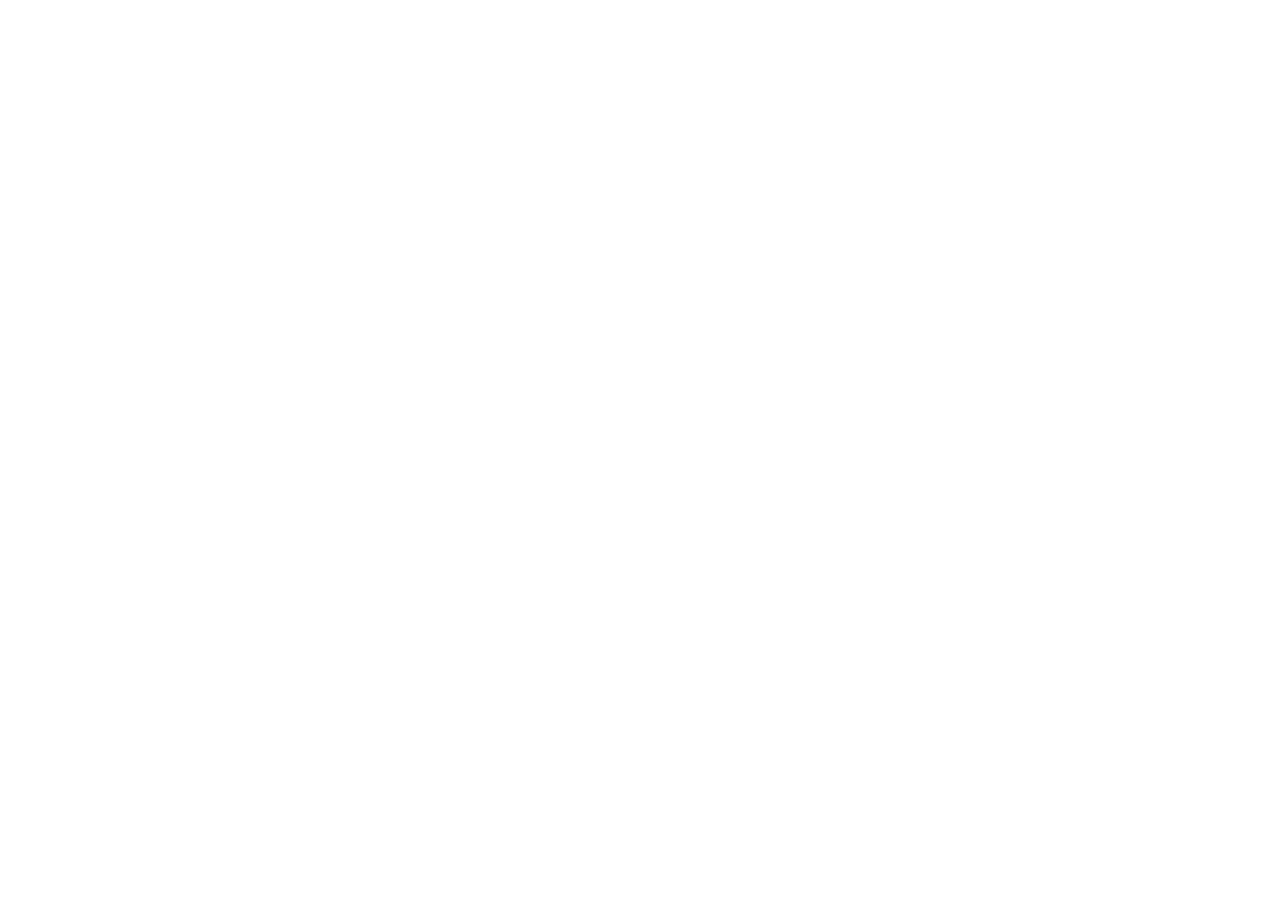
==== 2-box-model/index.html @ 87ff9642 "creación de index y carpeta box model" ====
<!DOCTYPE html>
<html lang="en">
<head>
    <meta charset="UTF-8">
    <meta name="viewport" content="width=device-width, initial-scale=1.0">
    <title>Document</title>
    <link rel="stylesheet" href="style.css">
</head>
<body>
    
</body>
</html>
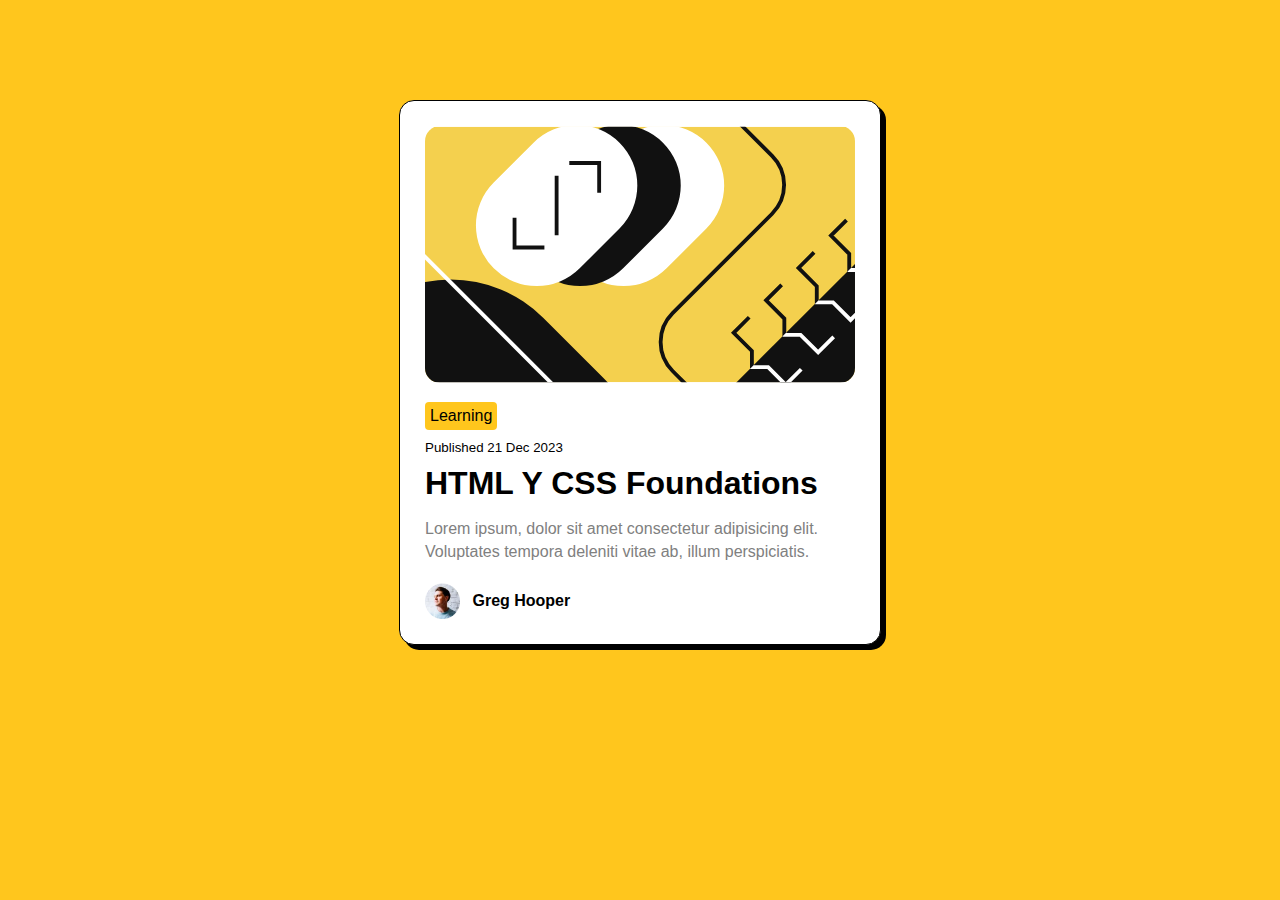
==== commit 9168456d: "box model card finalizado" ====
--- a/2-box-model/index.html
+++ b/2-box-model/index.html
@@ -7,6 +7,23 @@
     <link rel="stylesheet" href="style.css">
 </head>
 <body>
-    
+
+
+    <div class="card">
+        <img src="./assets/illustration-article.svg" alt="">
+        <span>Learning</span>
+        <br>
+        <small>Published 21 Dec 2023</small>
+        <h1>HTML Y CSS Foundations</h1>
+        <p>Lorem ipsum, dolor sit amet consectetur adipisicing elit. Voluptates tempora deleniti vitae ab, illum perspiciatis.</p>
+        <div class="user-info-box">
+            <img src="./assets/image-avatar.webp" alt="" width="35px">
+            <p>Greg Hooper</p>
+        </div>
+    </div>
+
+
+
 </body>
+
 </html>--- a/2-box-model/style.css
+++ b/2-box-model/style.css
@@ -0,0 +1,68 @@
+*{
+    margin: 0;
+    padding: 0;
+    box sizing: border-box;
+    font-family: sans-serif;
+}
+
+body{
+    background-color: rgb(255, 198, 29);
+}
+
+.card{
+    background-color: white;
+    /*margin-top: 100px;*/
+    margin: 100px auto;
+    width: 430px;
+    padding: 25px;
+    border-radius: 15px;
+    border: 1px solid black;
+    box-shadow: 5px 5px 0px black;
+
+}
+
+.card span{
+    display: inline-block;
+    background-color: rgb(255, 198, 29);
+    padding: 5px;
+    border-radius: 4px;
+}
+
+.card small{
+    display: inline-block;
+    margin: 10px 0;
+}
+
+.card > img{
+    width: 100%;
+    border-radius: 15px;
+    margin-bottom: 15px;
+}
+
+.card > p{
+    color: gray;
+    margin-top: 15px;
+    line-height: 23px;
+}
+
+.user-info-box{
+    margin-top: 20px;
+    /*background-color: aquamarine;*/
+   
+}
+
+.user-info-box img{
+    display: inline-block;
+    vertical-align: middle;
+    margin-right: 8px;
+    /*display: flex;
+    align-items: center;
+    gap: 10px;*/
+}
+
+.user-info-box p{
+    display: inline-block;
+    vertical-align: middle;
+    font-weight: bold;
+    
+}